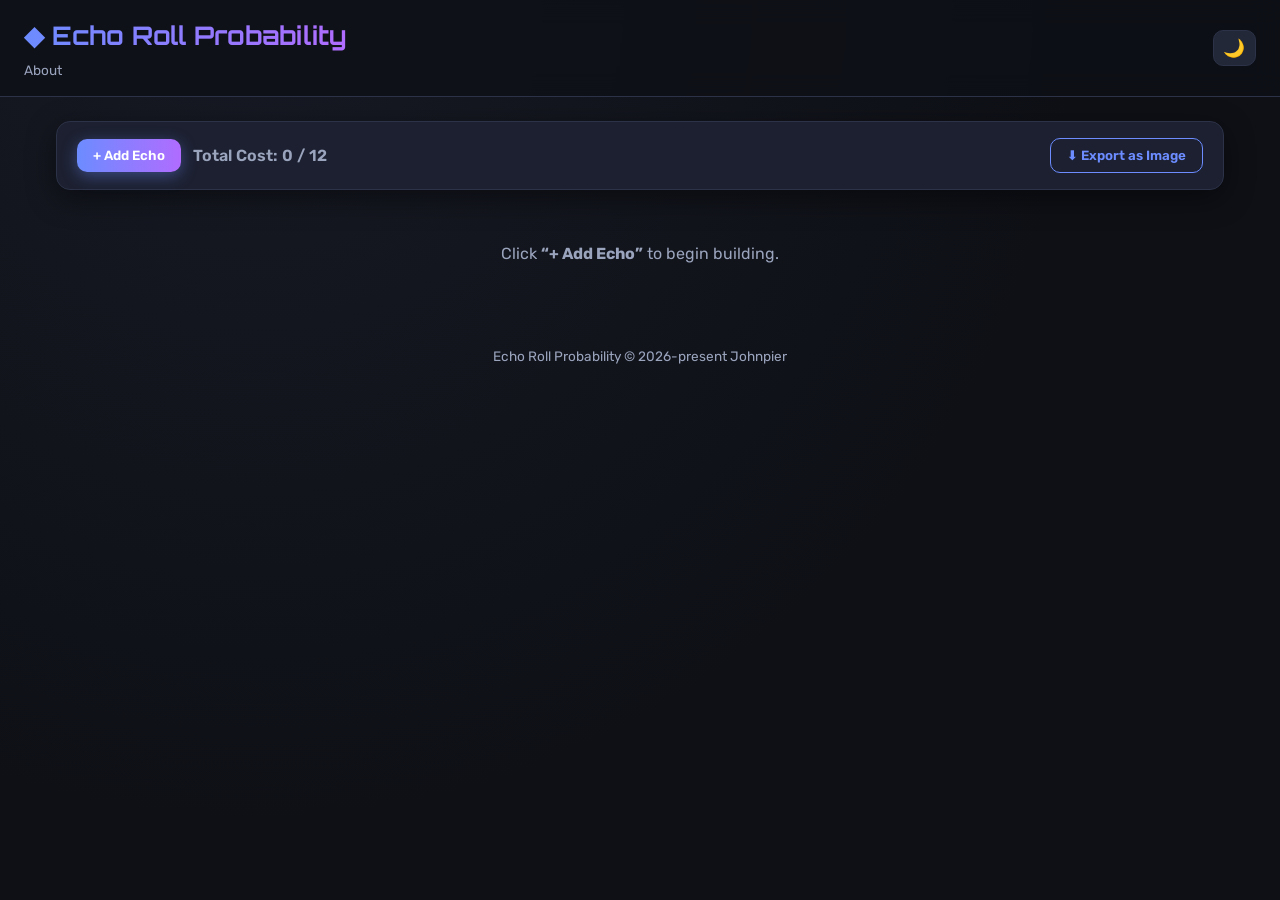
==== index.html @ 66cd665c "init" ====
<!DOCTYPE html>
<html lang="en" data-theme="dark">

<head>
    <meta charset="UTF-8" />
    <meta name="viewport" content="width=device-width, initial-scale=1.0" />
    <title>Echo Roll Probability</title>
    <meta name="description" content="Wuthering Waves Echo build probability calculator with export to image." />
    <link rel="preconnect" href="https://fonts.googleapis.com" />
    <link
        href="https://fonts.googleapis.com/css2?family=Orbitron:wght@500;700&family=Rubik:wght@300;400;500;600&display=swap"
        rel="stylesheet" />
    <link rel="stylesheet" href="./src/styles/main.css" />
    <!-- html2canvas for image export -->
    <script src="./src/scripts/html2canvas.min.js"></script>
    <script type="module" src="./src/scripts/main.js"></script>
</head>

<body>
    <div id="loader" class="loader">
        <div class="spinner"></div>
    </div>

    <output id="toast" class="toast" aria-live="polite"></output>


    <header class="app-header">
        <div class="header-left">
            <h1 class="title">◆ Echo Roll Probability</h1>

            <nav class="top-nav" aria-label="Primary navigation">
                <a href="about.html" class="nav-link">About</a>
            </nav>
        </div>

        <div class="header-actions">
            <button id="themeToggle" class="btn icon-btn" title="Toggle theme" aria-label="Toggle theme">🌙</button>
        </div>
    </header>

    <main class="container">
        <section class="controls panel">
            <div class="control-group">
                <button id="addEchoBtn" class="btn primary">+ Add Echo</button>
                <span id="costInfo" class="cost-info">Total Cost: 0 / 12</span>
            </div>
            <div class="control-group">
                <button id="exportBtn" class="btn accent">⬇ Export as Image</button>
            </div>
        </section>

        <section id="cards" class="cards-grid" aria-live="polite"></section>

        <p id="emptyHint" class="empty-hint">Click <strong>“+ Add Echo”</strong> to begin building.</p>
    </main>

    <footer class="app-footer">
        <p>Echo Roll Probability © 2026-present Johnpier</p>
    </footer>

    <!-- Card template -->
    <template id="cardTemplate">
        <article class="echo-card" tabindex="0">
            <button class="btn remove-btn" title="Remove echo">✕</button>
            <div class="card-head">
                <label class="field">
                    <span>Cost</span>
                    <select class="cost-select">
                        <option value="4">4 Cost</option>
                        <option value="3">3 Cost</option>
                        <option value="1">1 Cost</option>
                    </select>
                </label>
            </div>

            <div class="stat-row main-stat">
                <label class="field grow">
                    <span>Main Stat</span>
                    <select class="main-select"></select>
                </label>
                <div class="stat-value main-value">—</div>
            </div>

            <div class="stat-row secondary-stat">
                <span class="stat-name secondary-name">—</span>
                <span class="stat-value secondary-value">—</span>
                <span class="fixed-badge">fixed</span>
            </div>

            <div class="substats">
                <div class="substats-head">
                    <span>Substats</span>
                    <span class="sub-count">0 / 5</span>
                </div>
                <div class="substat-list"></div>
                <button class="btn small add-substat">+ Substat</button>
            </div>
            <div class="prob-stack">
                <div class="card-prob">
                    <span>Substats Roll Probability</span>
                    <strong class="substat-prob-value">—</strong>
                </div>

                <div class="card-prob">
                    <span>Roll Probability With Values</span>
                    <strong class="roll-prob-value">—</strong>
                </div>
            </div>
        </article>
    </template>

    <!-- Substat row template -->
    <template id="substatTemplate">
        <div class="substat-item">
            <select class="substat-attr" aria-label="Substat attribute"></select>
            <select class="substat-val" aria-label="Substat value"></select>
            <button class="btn tiny remove-substat" title="Remove substat">✕</button>
        </div>
    </template>
</body>

</html>
---- src/styles/main.css ----
@import url("./tokens.css");
@import url("./base.css");
@import url("./layout.css");
@import url("./forms.css");
@import url("./buttons.css");
@import url("./cards.css");
@import url("./export.css");
@import url("./utilities.css");
@import url("./docs.css");
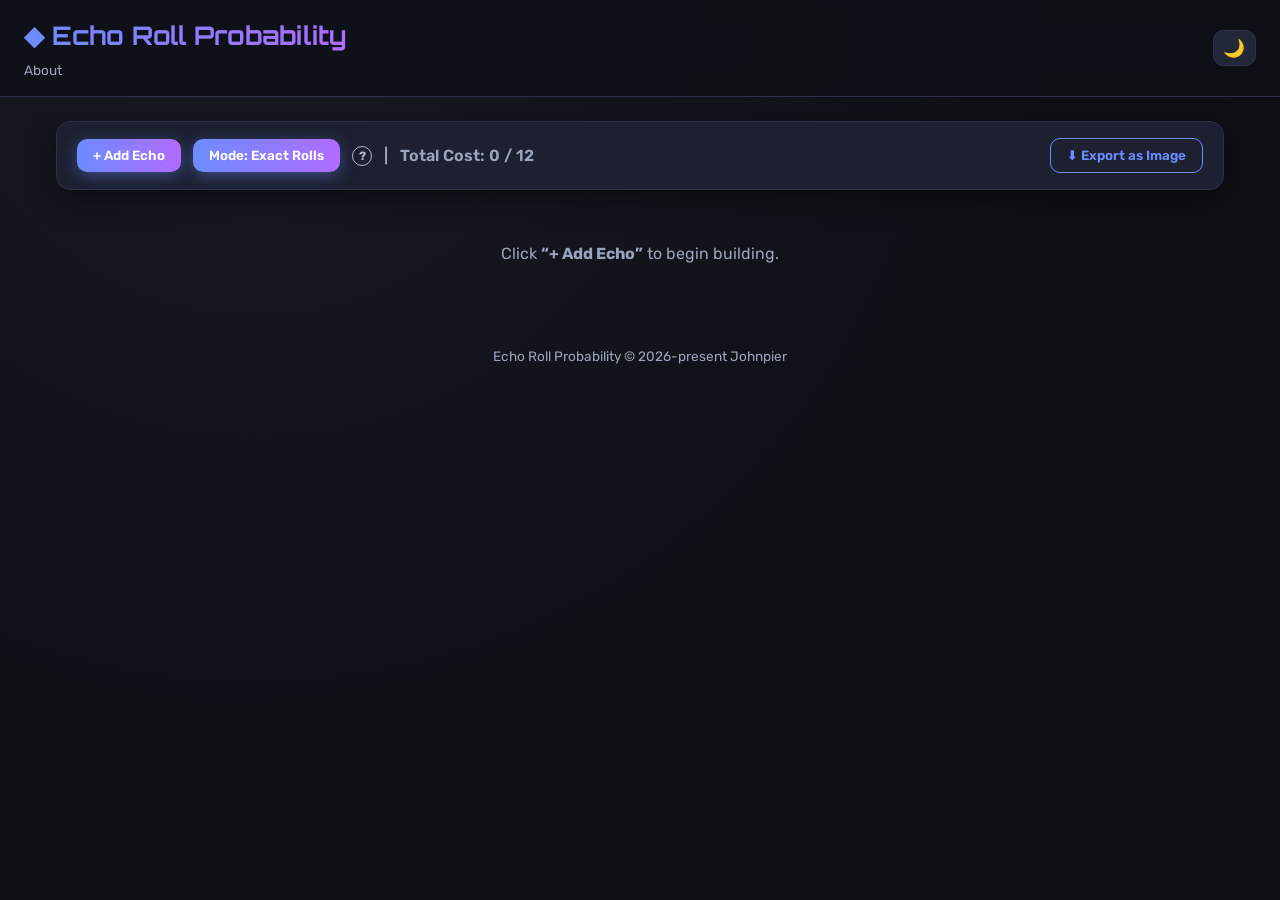
==== commit d25a7f0d: "feat: two roll modes | doc: updated about page to reflect the mode feature" ====
--- a/index.html
+++ b/index.html
@@ -1,122 +1,145 @@
-<!DOCTYPE html>
+<!doctype html>
 <html lang="en" data-theme="dark">
-
-<head>
+  <head>
     <meta charset="UTF-8" />
     <meta name="viewport" content="width=device-width, initial-scale=1.0" />
     <title>Echo Roll Probability</title>
-    <meta name="description" content="Wuthering Waves Echo build probability calculator with export to image." />
+    <meta
+      name="description"
+      content="Wuthering Waves Echo build probability calculator with export to image."
+    />
     <link rel="preconnect" href="https://fonts.googleapis.com" />
     <link
-        href="https://fonts.googleapis.com/css2?family=Orbitron:wght@500;700&family=Rubik:wght@300;400;500;600&display=swap"
-        rel="stylesheet" />
+      href="https://fonts.googleapis.com/css2?family=Orbitron:wght@500;700&family=Rubik:wght@300;400;500;600&display=swap"
+      rel="stylesheet"
+    />
     <link rel="stylesheet" href="./src/styles/main.css" />
     <!-- html2canvas for image export -->
     <script src="./src/scripts/html2canvas.min.js"></script>
     <script type="module" src="./src/scripts/main.js"></script>
-</head>
+  </head>
 
-<body>
+  <body>
     <div id="loader" class="loader">
-        <div class="spinner"></div>
+      <div class="spinner"></div>
     </div>
 
     <output id="toast" class="toast" aria-live="polite"></output>
 
+    <header class="app-header">
+      <div class="header-left">
+        <h1 class="title">◆ Echo Roll Probability</h1>
 
-    <header class="app-header">
-        <div class="header-left">
-            <h1 class="title">◆ Echo Roll Probability</h1>
+        <nav class="top-nav" aria-label="Primary navigation">
+          <a href="about.html" class="nav-link">About</a>
+        </nav>
+      </div>
 
-            <nav class="top-nav" aria-label="Primary navigation">
-                <a href="about.html" class="nav-link">About</a>
-            </nav>
-        </div>
-
-        <div class="header-actions">
-            <button id="themeToggle" class="btn icon-btn" title="Toggle theme" aria-label="Toggle theme">🌙</button>
-        </div>
+      <div class="header-actions">
+        <button
+          id="themeToggle"
+          class="btn icon-btn"
+          title="Toggle theme"
+          aria-label="Toggle theme"
+        >
+          🌙
+        </button>
+      </div>
     </header>
 
     <main class="container">
-        <section class="controls panel">
-            <div class="control-group">
-                <button id="addEchoBtn" class="btn primary">+ Add Echo</button>
-                <span id="costInfo" class="cost-info">Total Cost: 0 / 12</span>
-            </div>
-            <div class="control-group">
-                <button id="exportBtn" class="btn accent">⬇ Export as Image</button>
-            </div>
-        </section>
+      <section class="controls panel">
+        <div class="control-group">
+          <button id="addEchoBtn" class="btn primary">+ Add Echo</button>
+          <button id="modeToggleBtn" class="btn primary" type="button">
+            Mode: Exact Rolls
+          </button>
+          <span
+            id="modeHelp"
+            class="help-icon"
+            role="tooltip"
+            aria-label="Mode Explanation"
+            >?
+          </span>
+          <span class="cost-info">|</span>
+          <span id="costInfo" class="cost-info">Total Cost: 0 / 12</span>
+        </div>
+        <div class="control-group">
+          <button id="exportBtn" class="btn accent">⬇ Export as Image</button>
+        </div>
+      </section>
 
-        <section id="cards" class="cards-grid" aria-live="polite"></section>
+      <section id="cards" class="cards-grid" aria-live="polite"></section>
 
-        <p id="emptyHint" class="empty-hint">Click <strong>“+ Add Echo”</strong> to begin building.</p>
+      <p id="emptyHint" class="empty-hint">
+        Click <strong>“+ Add Echo”</strong> to begin building.
+      </p>
     </main>
 
     <footer class="app-footer">
-        <p>Echo Roll Probability © 2026-present Johnpier</p>
+      <p>Echo Roll Probability © 2026-present Johnpier</p>
     </footer>
 
     <!-- Card template -->
     <template id="cardTemplate">
-        <article class="echo-card" tabindex="0">
-            <button class="btn remove-btn" title="Remove echo">✕</button>
-            <div class="card-head">
-                <label class="field">
-                    <span>Cost</span>
-                    <select class="cost-select">
-                        <option value="4">4 Cost</option>
-                        <option value="3">3 Cost</option>
-                        <option value="1">1 Cost</option>
-                    </select>
-                </label>
-            </div>
+      <article class="echo-card" tabindex="0">
+        <button class="btn remove-btn" title="Remove echo">✕</button>
+        <div class="card-head">
+          <label class="field">
+            <span>Cost</span>
+            <select class="cost-select">
+              <option value="4">4 Cost</option>
+              <option value="3">3 Cost</option>
+              <option value="1">1 Cost</option>
+            </select>
+          </label>
+        </div>
 
-            <div class="stat-row main-stat">
-                <label class="field grow">
-                    <span>Main Stat</span>
-                    <select class="main-select"></select>
-                </label>
-                <div class="stat-value main-value">—</div>
-            </div>
+        <div class="stat-row main-stat">
+          <label class="field grow">
+            <span>Main Stat</span>
+            <select class="main-select"></select>
+          </label>
+          <div class="stat-value main-value">—</div>
+        </div>
 
-            <div class="stat-row secondary-stat">
-                <span class="stat-name secondary-name">—</span>
-                <span class="stat-value secondary-value">—</span>
-                <span class="fixed-badge">fixed</span>
-            </div>
+        <div class="stat-row secondary-stat">
+          <span class="stat-name secondary-name">—</span>
+          <span class="stat-value secondary-value">—</span>
+          <span class="fixed-badge">fixed</span>
+        </div>
 
-            <div class="substats">
-                <div class="substats-head">
-                    <span>Substats</span>
-                    <span class="sub-count">0 / 5</span>
-                </div>
-                <div class="substat-list"></div>
-                <button class="btn small add-substat">+ Substat</button>
-            </div>
-            <div class="prob-stack">
-                <div class="card-prob">
-                    <span>Substats Roll Probability</span>
-                    <strong class="substat-prob-value">—</strong>
-                </div>
+        <div class="substats">
+          <div class="substats-head">
+            <span>Substats</span>
+            <span class="sub-count">0 / 5</span>
+          </div>
+          <div class="substat-list"></div>
+          <button class="btn small add-substat">+ Substat</button>
+        </div>
+        <div class="prob-stack">
+          <div class="card-prob">
+            <span>Substats Roll Probability</span>
+            <strong class="substat-prob-value">—</strong>
+          </div>
 
-                <div class="card-prob">
-                    <span>Roll Probability With Values</span>
-                    <strong class="roll-prob-value">—</strong>
-                </div>
-            </div>
-        </article>
+          <div class="card-prob">
+            <span>Roll Probability With Values</span>
+            <strong class="roll-prob-value">—</strong>
+          </div>
+        </div>
+      </article>
     </template>
 
     <!-- Substat row template -->
     <template id="substatTemplate">
-        <div class="substat-item">
-            <select class="substat-attr" aria-label="Substat attribute"></select>
-            <select class="substat-val" aria-label="Substat value"></select>
-            <button class="btn tiny remove-substat" title="Remove substat">✕</button>
-        </div>
+      <div class="substat-item">
+        <select class="substat-attr" aria-label="Substat attribute"></select>
+        <select class="substat-val" aria-label="Substat value"></select>
+        <button class="btn tiny remove-substat" title="Remove substat">
+          ✕
+        </button>
+      </div>
     </template>
-</body>
-
-</html>+  </body>
+</html>
--- a/src/styles/main.css
+++ b/src/styles/main.css
@@ -6,4 +6,4 @@
 @import url("./cards.css");
 @import url("./export.css");
 @import url("./utilities.css");
-@import url("./docs.css");+@import url("./docs.css");
